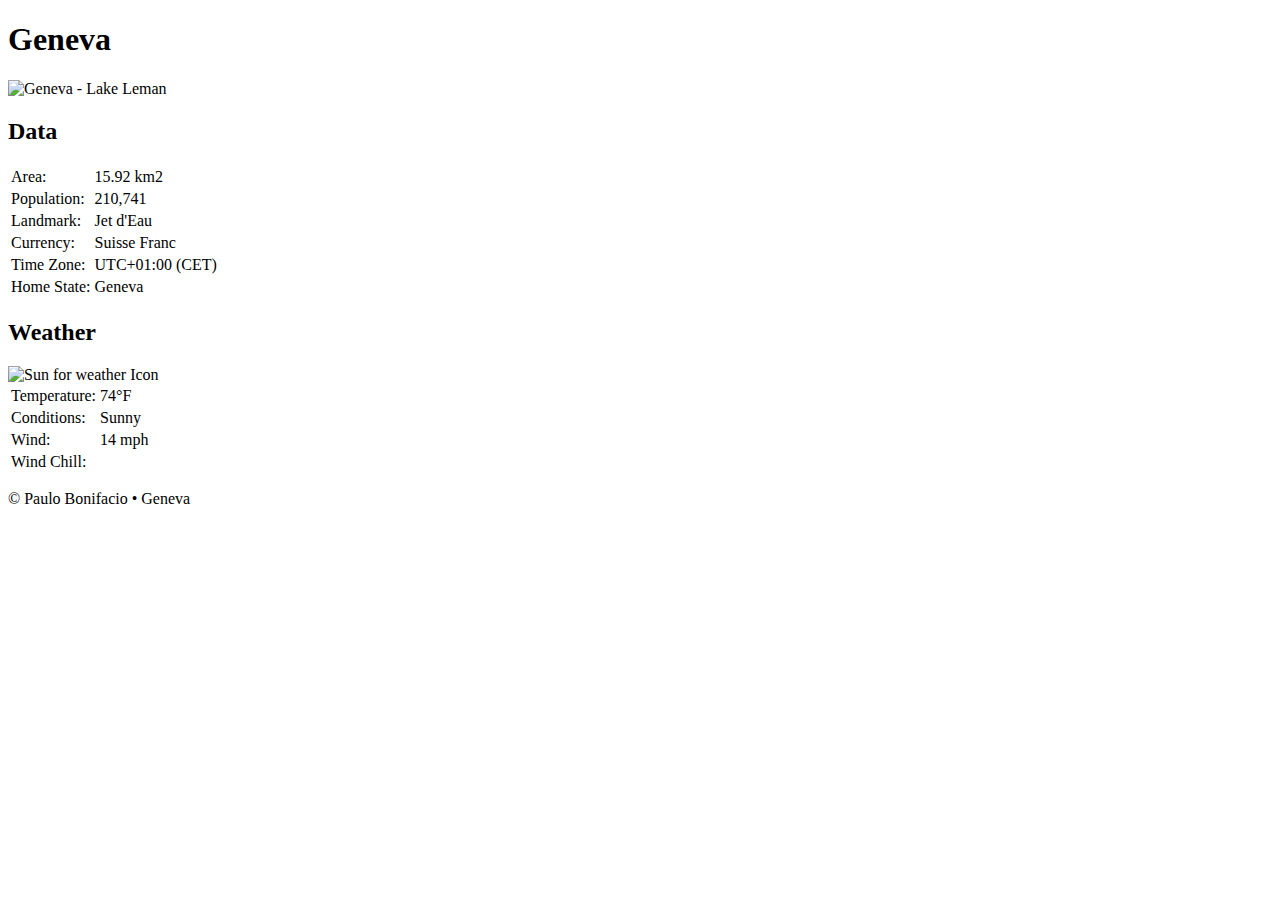
==== place.html @ ea6e0f67 "Add files via upload" ====
<!DOCTYPE html>
<html lang="en">
<head>
    <meta charset="utf-8">
    <title>WDD 131 - San Francisco Places Page - Paulo Bonifacio</title>
    <meta name="viewport" content="width=device-width, initial-scale=1.0">
    <meta name="description" content="WDD 131 - Dynamic Web Fundamentals Country - Place Page">
    <meta name="author" content="Paulo Bonifacio">
    <link rel="stylesheet" href="styles/place.css">
    <link rel="stylesheet" href="styles/place-large.css">
    <link rel="preconnect" href="https://fonts.googleapis.com">
    <link rel="preconnect" href="https://fonts.gstatic.com" crossorigin>
    <link href="https://fonts.googleapis.com/css2?family=Kanit:wght@400;600&family=Rajdhani:wght@400;700&display=swap" rel="stylesheet">
    <script src="scripts/place.js" defer></script>
</head>
<body>
    <header class="site-header">
        <h1>Geneva</h1>
    </header>
    <div class="yellow-line"></div>
    <main>
        <div class="hero">
            <picture>
                <source srcset="images/geneva.webp" media="(min-width: 900px)">
                <img src="images/Fortaleza.webp" alt="Geneva - Lake Leman" width="900">
            </picture>
        </div>
        <section id="data">
            <h2>Data</h2>
            <table id="data-table">
                <tr>
                    <td class="name">Area: </td>
                    <td>15.92 km2</td>
                </tr>
                <tr>
                    <td class="name">Population: </td>
                    <td>210,741</td>
                </tr>
                <tr>
                    <td class="name">Landmark: </td>
                    <td>Jet d'Eau</td>
                </tr>
                <tr>
                    <td class="name">Currency: </td>
                    <td>Suisse Franc</td>
                </tr>
                <tr>
                    <td class="name">Time Zone: </td>
                    <td>UTC+01:00 (CET)</td>
                </tr>
                <tr>
                    <td class="name">Home State: </td>
                    <td>Geneva</td>
                </tr>
            </table>
        </section>
        <section id="weather">
            <h2>Weather</h2>
            <img src="images/weathericon.svg" alt="Sun for weather Icon">
            <table id="weather-table">
                <tr>
                    <td class="name">Temperature: </td>
                    <td id="temp-value">74°F</td>
                </tr>
                <tr>
                    <td class="name">Conditions: </td>
                    <td>Sunny</td>
                </tr>
                <tr>
                    <td class="name">Wind: </td>
                    <td id="wind-speed">14 mph</td>
                </tr>
                <tr>
                    <td class="name">Wind Chill: </td>
                    <td id="windchill-factor"></td>
                </tr>
            </table>
        </section>
    </main>
    <footer>
        <p>&copy;<span id="currentyear"></span> Paulo Bonifacio • Geneva</p>
        <p id="lastModified"></p>
    </footer>
</body>
</html>
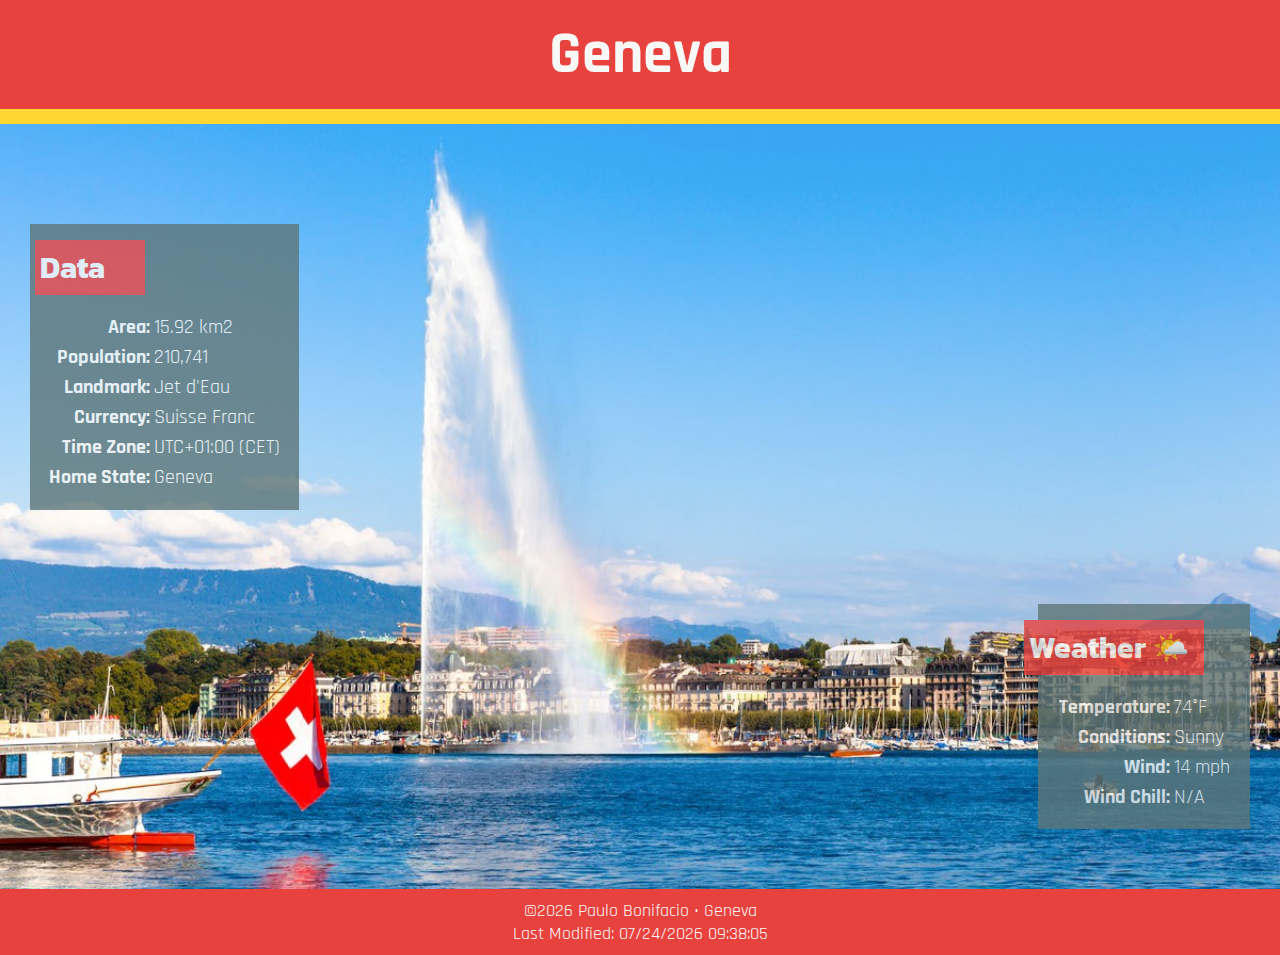
==== commit 9e699856: "Update place.html" ====
--- a/place.html
+++ b/place.html
@@ -22,7 +22,7 @@
         <div class="hero">
             <picture>
                 <source srcset="images/geneva.webp" media="(min-width: 900px)">
-                <img src="images/Fortaleza.webp" alt="Geneva - Lake Leman" width="900">
+                <img src="images/Geneva_downtow.webp" alt="Geneva - Lake Leman" width="900">
             </picture>
         </div>
         <section id="data">
@@ -82,4 +82,4 @@
         <p id="lastModified"></p>
     </footer>
 </body>
-</html>+</html>
--- a/styles/place.css
+++ b/styles/place.css
@@ -0,0 +1,84 @@
+:root {
+    --primary-color: #E8423F;
+    --secondary-color: #5e7678;
+    --text-color: #f8f8f6;
+    --heading-font: 'Kanit', sans-serif;
+    --paragraph-font: 'Rajdhani', sans-serif;
+}
+
+* {
+    margin: 0 auto;
+    font-family: var(--paragraph-font);
+}
+
+header.site-header {
+    background-color: var(--primary-color);
+    text-align: center;
+    font-size: 30px;
+    color: var(--text-color);
+    font-family: var(--heading-font);
+    padding: 1rem 0;
+}
+
+.yellow-line {
+    background-color: #FFD730;
+    height: 15px;
+    width: 100%;
+}
+
+h2 {
+    font-family: var(--heading-font);
+    font-size: 30px;
+}
+
+.hero {
+    display: flex;
+    justify-content: center;
+}
+
+img {
+    width: 100%;
+    height: auto;
+    display: block;
+}
+
+.hero img {
+    width: 100vw;
+    height: calc(100vh - 135px); /* 100% da altura da viewport menos a altura do cabeçalho e da linha amarela */
+    object-fit: cover;
+}
+
+#weather img {
+    max-width: 120px;
+}
+
+footer {
+    background-color: var(--primary-color);
+    color: var(--text-color);
+    font-family: var(--paragraph-font);
+    font-size: 18px;
+    padding: 10px;
+    text-align: center;
+}
+
+section {
+    display: flex;
+    flex-direction: column;
+    align-items: center;
+    padding: 1rem;
+    font-family: var(--paragraph-font);
+    gap: 1rem;
+    text-align: right;
+}
+
+td:last-child {
+    text-align: left;
+}
+
+.name {
+    font-weight: 700;
+}
+
+#data {
+    border-bottom: solid 1px var(--secondary-color);
+}
--- a/styles/place-large.css
+++ b/styles/place-large.css
@@ -0,0 +1,53 @@
+@media screen and (min-width: 900px) {
+    main {
+        position: relative;
+        width: 100%;
+    }
+
+    #weather img {
+        display: none;
+    }
+
+    #weather h2::after {
+        content: " 🌤️";
+    }
+
+    #data {
+        position: absolute;
+        left: 1.5em;
+        top: 5em;
+        background-color: var(--secondary-color);
+        color: var(--text-color);
+        opacity: 0.8;
+        font-size: 20px;
+    }
+
+    #weather {
+        position: absolute;
+        right: 1.5em;
+        bottom: 3em;
+        margin: 0;
+        background-color: var(--secondary-color);
+        color: var(--text-color);
+        opacity: 0.8;
+        font-size: 20px;
+    }
+
+    #data h2 {
+        position: relative;
+        left: -75px;
+        background-color: var(--primary-color);
+        width: 100px;
+        text-align: left;
+        padding: 5px;
+    }
+
+    #weather h2 {
+        position: relative;
+        left: -30px;
+        background-color: var(--primary-color);
+        width: 170px;
+        text-align: left;
+        padding: 5px;
+    }
+}
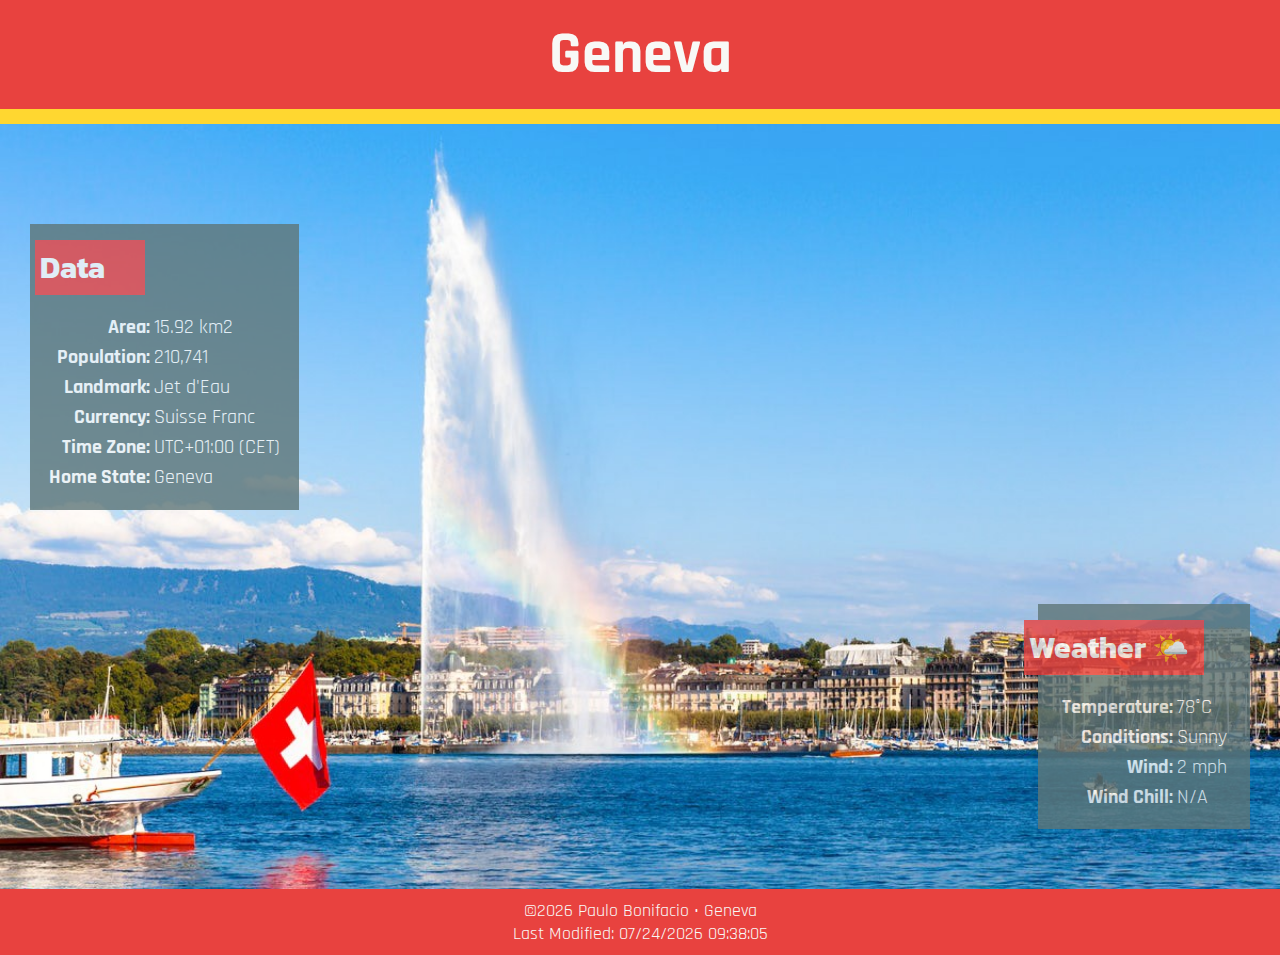
==== commit 353c2f43: "Update place.html" ====
--- a/place.html
+++ b/place.html
@@ -60,7 +60,7 @@
             <table id="weather-table">
                 <tr>
                     <td class="name">Temperature: </td>
-                    <td id="temp-value">74°F</td>
+                    <td id="temp-value">78°C</td>
                 </tr>
                 <tr>
                     <td class="name">Conditions: </td>
@@ -68,7 +68,7 @@
                 </tr>
                 <tr>
                     <td class="name">Wind: </td>
-                    <td id="wind-speed">14 mph</td>
+                    <td id="wind-speed">2 mph</td>
                 </tr>
                 <tr>
                     <td class="name">Wind Chill: </td>
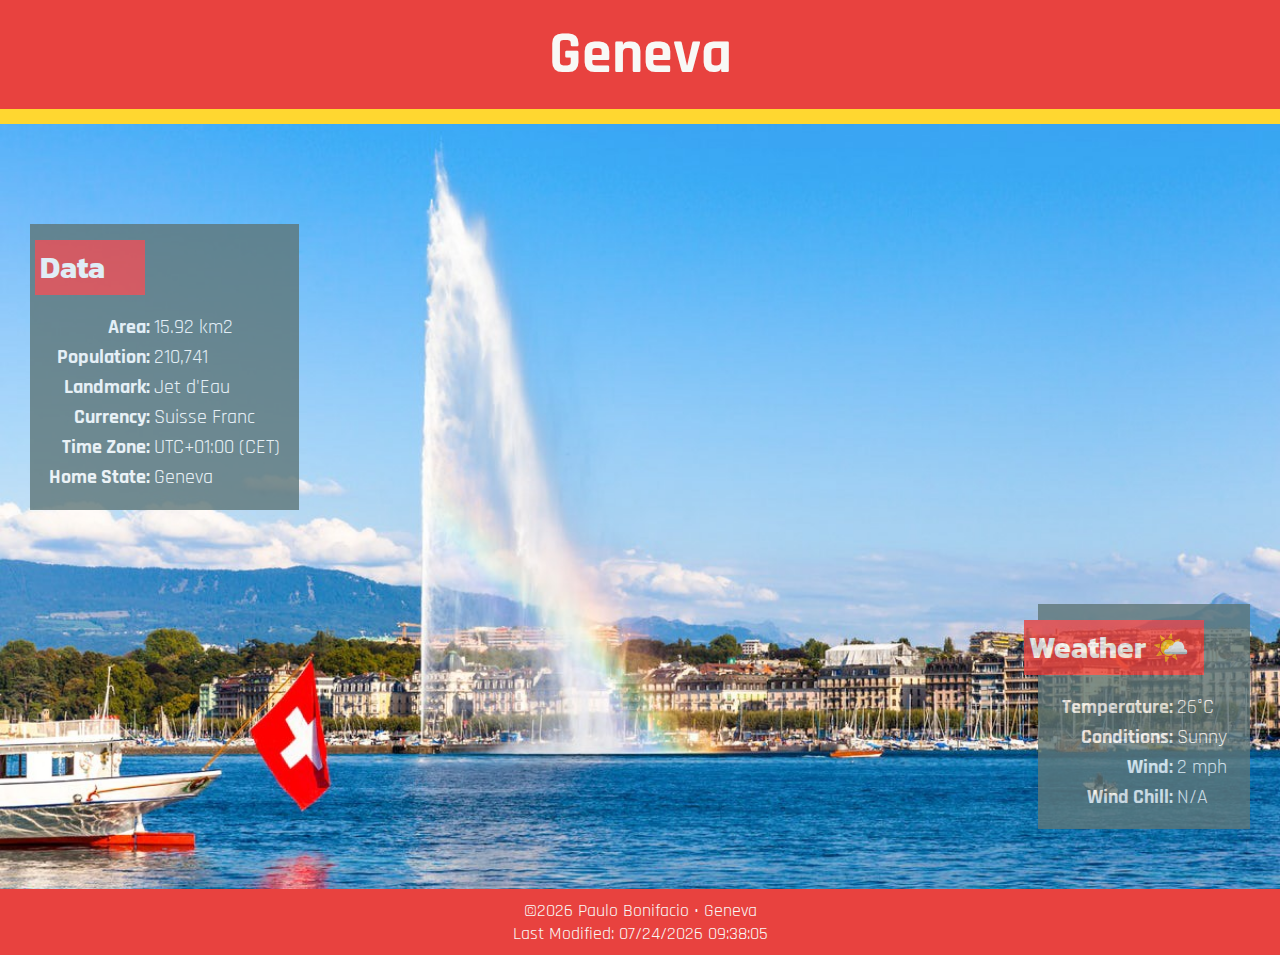
==== commit bc1ca9bf: "Update place.html" ====
--- a/place.html
+++ b/place.html
@@ -2,7 +2,7 @@
 <html lang="en">
 <head>
     <meta charset="utf-8">
-    <title>WDD 131 - San Francisco Places Page - Paulo Bonifacio</title>
+    <title>WDD 131 - Geneva places Page - Paulo Bonifacio</title>
     <meta name="viewport" content="width=device-width, initial-scale=1.0">
     <meta name="description" content="WDD 131 - Dynamic Web Fundamentals Country - Place Page">
     <meta name="author" content="Paulo Bonifacio">
@@ -60,7 +60,7 @@
             <table id="weather-table">
                 <tr>
                     <td class="name">Temperature: </td>
-                    <td id="temp-value">78°C</td>
+                    <td id="temp-value">26°C</td>
                 </tr>
                 <tr>
                     <td class="name">Conditions: </td>
--- a/styles/place.css
+++ b/styles/place.css
@@ -44,7 +44,7 @@
 
 .hero img {
     width: 100vw;
-    height: calc(100vh - 135px); /* 100% da altura da viewport menos a altura do cabeçalho e da linha amarela */
+    height: calc(100vh - 135px); 
     object-fit: cover;
 }
 
